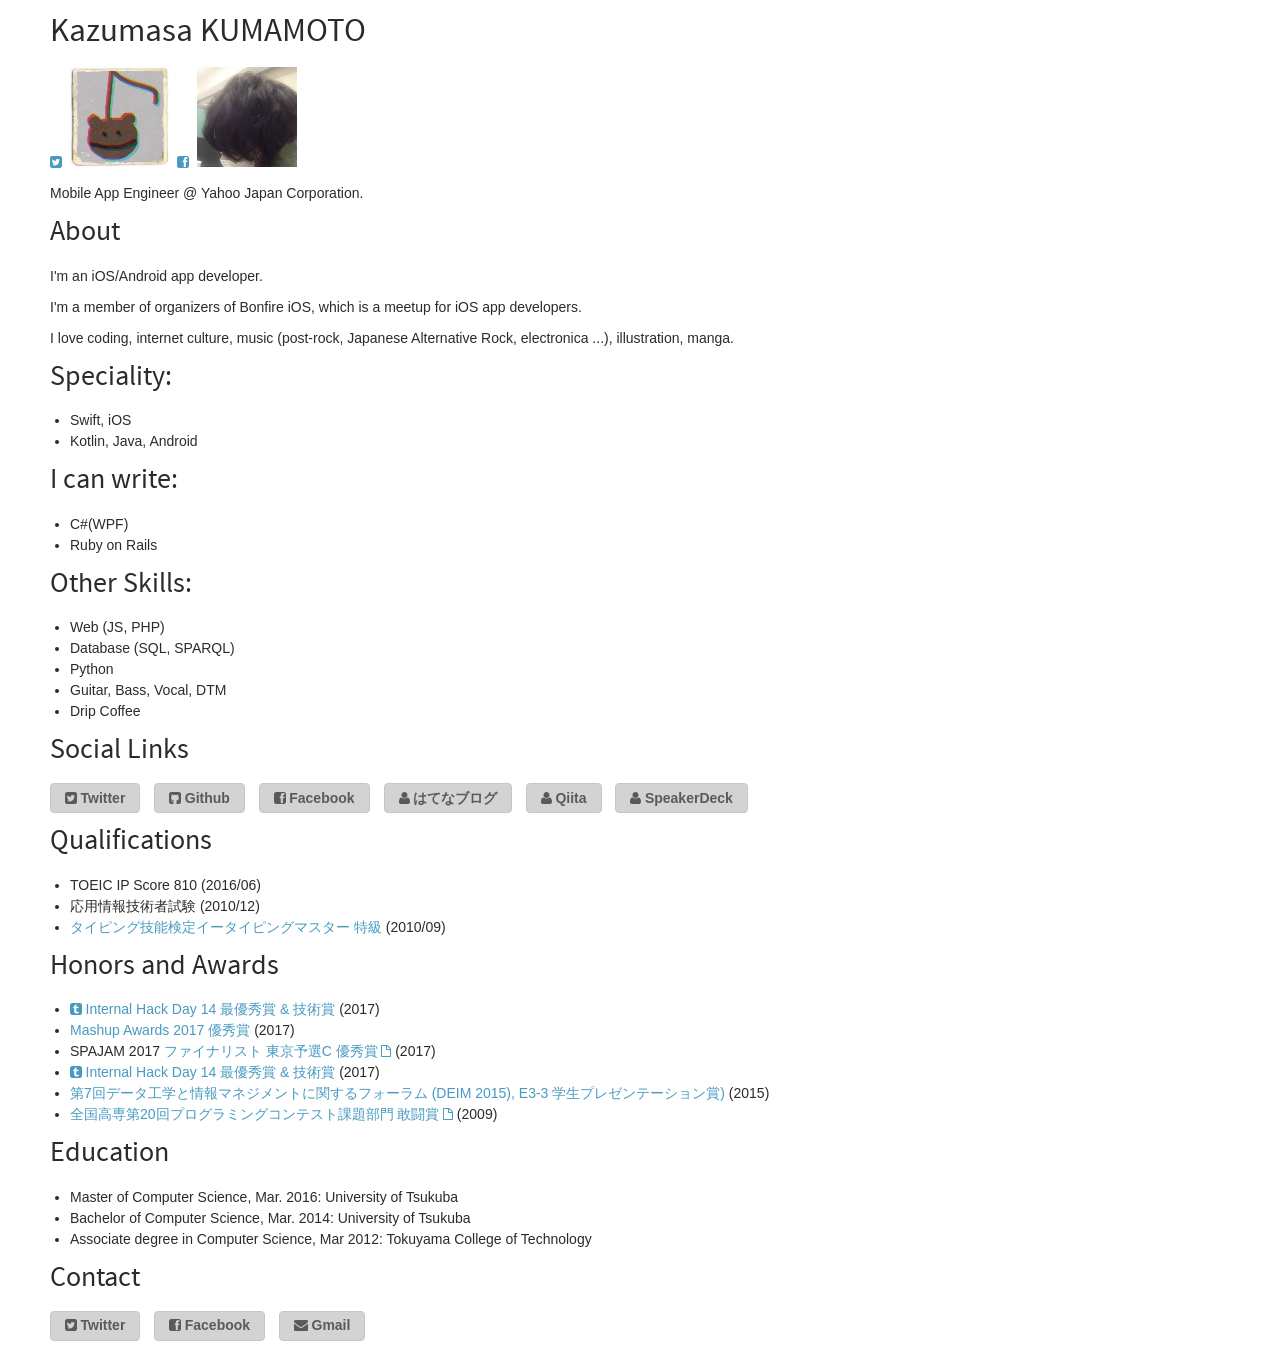
==== index.html @ c49680ec "gtag" ====
<!DOCTYPE html>
<html>

<head>
  <!-- Global site tag (gtag.js) - Google Analytics -->
  <script async src="https://www.googletagmanager.com/gtag/js?id=UA-124883025-1"></script>
  <script>
    window.dataLayer = window.dataLayer || [];
    function gtag(){dataLayer.push(arguments);}
    gtag('js', new Date());

    gtag('config', 'UA-124883025-1');
  </script>
  <meta http-equiv="X-UA-Compatible" content="IE=edge">
  <meta charset="utf-8">
  <meta name="viewport" content="width=device-width, initial-scale=1, minimum-scale=1, maximum-scale=1">
  <title>Kazumasa KUMAMOTO - 熊本 和正</title>
  <!-- Modernizr -->
  <script src="./js/libs/modernizr-2.6.2.min.js"></script>
  <!-- framework css -->
  <!--[if gt IE 9]><!-->
  <link type="text/css" rel="stylesheet" href="./css/groundwork.css">
  <!--<![endif]-->
  <!--[if lte IE 9]>
    <link type="text/css" rel="stylesheet" href="./css/groundwork-core.css">
    <link type="text/css" rel="stylesheet" href="./css/groundwork-type.css">
    <link type="text/css" rel="stylesheet" href="./css/groundwork-ui.css">
    <link type="text/css" rel="stylesheet" href="./css/groundwork-anim.css">
    <link type="text/css" rel="stylesheet" href="./css/groundwork-ie.css">
    <![endif]-->
  <base target="_blank">
</head>

<body>
  <div class="container bounceInLeft animated">
    <div class="row">
      <div class="one whole padded">
        <div>
          <h1 class="responsiveText-wrapper">Kazumasa KUMAMOTO</h1>
          <p>
            <a href="https://twitter.com/kumamo_tone">
              <img src="./kumamotone.jpg" width=100>
            </a>
            <a href="https://www.facebook.com/kazumasa.kumamoto">
              <img src="./kumamoto.jpg" width=100>
            </a>
          </p>
          <p>Mobile App Engineer @ Yahoo Japan Corporation.</p>
        </div>
        <div class="row">
          <h2>About</h2>
          <div class="bounceInUp animated">
            <p>I'm an iOS/Android app developer.</p>
            <p>I'm a member of organizers of Bonfire iOS, which is a meetup for iOS app developers.</p>
            <p>I love coding, internet culture, music (post-rock, Japanese Alternative Rock, electronica ...), illustration, manga.</p>
          </div>
        </div>

        <div>
          <h2>Speciality:</h2>
          <ul class="bounceInUp animated">
            <li>Swift, iOS</li>
            <li>Kotlin, Java, Android</li>
          </ul>
        </div>
        <div>
          <h2>I can write:</h2>
          <ul class="bounceInUp animated">
            <li>C#(WPF)</li>
            <li>Ruby on Rails</li>
          </ul>
        </div>
        <div>
          <h2>Other Skills:</h2>
          <ul class="bounceInUp animated">
            <li>Web (JS, PHP)</li>
            <li>Database (SQL, SPARQL)</li>
            <li>Python</li>
            <li>Guitar, Bass, Vocal, DTM</li>
            <li>Drip Coffee</li>
          </ul>
        </div>
        <div>
          <h2>Social Links</h2>
          <a role="button" href="https://twitter.com/kumamo_tone" class="gap-bottom gap-right">Twitter</a>
          <a role="button" href="https://github.com/kumamotone" class="gap-bottom gap-right">Github</a>
          <a role="button" href="https://www.facebook.com/kazumasa.kumamoto" class="gap-bottom gap-right">Facebook</a>
          <a role="button" rel="author" href="http://kumamotone.hatenadiary.jp/" class="gap-bottom gap-right">はてなブログ</a>
          <a role="button" rel="author" href="http://qiita.com/kumamotone" class="gap-bottom gap-right">Qiita</a>
          <a role="button" rel="author" href="http://speakerdeck.com/kumamotone" class="gap-bottom gap-right">SpeakerDeck</a>
        </div>
        <div>
          <h2>Qualifications</h2>
          <ul class="bounceInUp animated">
            <li>TOEIC IP Score 810 (2016/06)</li>
            <li>応用情報技術者試験 (2010/12)</li>
            <li>
              <a href="http://web.e-typing.ne.jp/detail/">タイピング技能検定イータイピングマスター 特級</a> (2010/09)</li>
          </ul>
        </div>
        <div>
          <h2>Honors and Awards</h2>
          <ul class="bounceInUp animated">
            <li><a href="https://linotice.tumblr.com/post/166808852084/20171026">Internal Hack Day 14 最優秀賞 & 技術賞</a> (2017)</li>
            <li><a href="http://mashupaward.jp/winninglist-2017/">Mashup Awards 2017 優秀賞</a> (2017)</li>
            <li>SPAJAM 2017
              <a href="http://spajam.jp/2017/final/result/">ファイナリスト</a>
              <a href="https://www.mcf.or.jp/wordpress/wp-content/uploads/2014/11/mcf_release_20170612spajam.pdf">東京予選C 優秀賞</a> (2017)</li>
            <li><a href="https://linotice.tumblr.com/post/166808852084/20171026">Internal Hack Day 14 最優秀賞 & 技術賞</a> (2017)</li>
            <li>
              <a href="http://db-event.jpn.org/deim2015/prize.html">第7回データ工学と情報マネジメントに関するフォーラム (DEIM 2015), E3-3 学生プレゼンテーション賞)</a>
              (2015)</li>
            <li>
              <a href="http://www.procon.gr.jp/wp-content/uploads//2016/10/20_honsenkekka.pdf">全国高専第20回プログラミングコンテスト課題部門 敢闘賞</a> (2009)</li>
          </ul>
        </div>
        <div>
          <h2>Education</h2>
          <ul class="bounceInUp animated">
            <li>Master of Computer Science, Mar. 2016: University of Tsukuba</li>
            <li>Bachelor of Computer Science, Mar. 2014: University of Tsukuba</li>
            <li>Associate degree in Computer Science, Mar 2012: Tokuyama College of Technology</li>
          </ul>
        </div>
        <div>
          <h2>Contact</h2>
          <a role="button" href="https://twitter.com/kumamo_tone" class="gap-bottom gap-right">Twitter</a>
          <a role="button" href="https://www.facebook.com/kazumasa.kumamoto" class="gap-bottom gap-right">Facebook</a>
          <a role="button" href="mailto:desper1jp@!!!PLEASE_GUESS_THIS_PART_BECAUSE_OF_SECURITY_REASONS!!!" class="gap-bottom gap-right">Gmail</a>
        </div>
      </div>
    </div>
  </div>
  <script type="text/javascript" src="./js/libs/jquery-1.10.2.min.js"></script>
  <script type="text/javascript" src="./js/groundwork.all.js"></script>
</body>

</html>
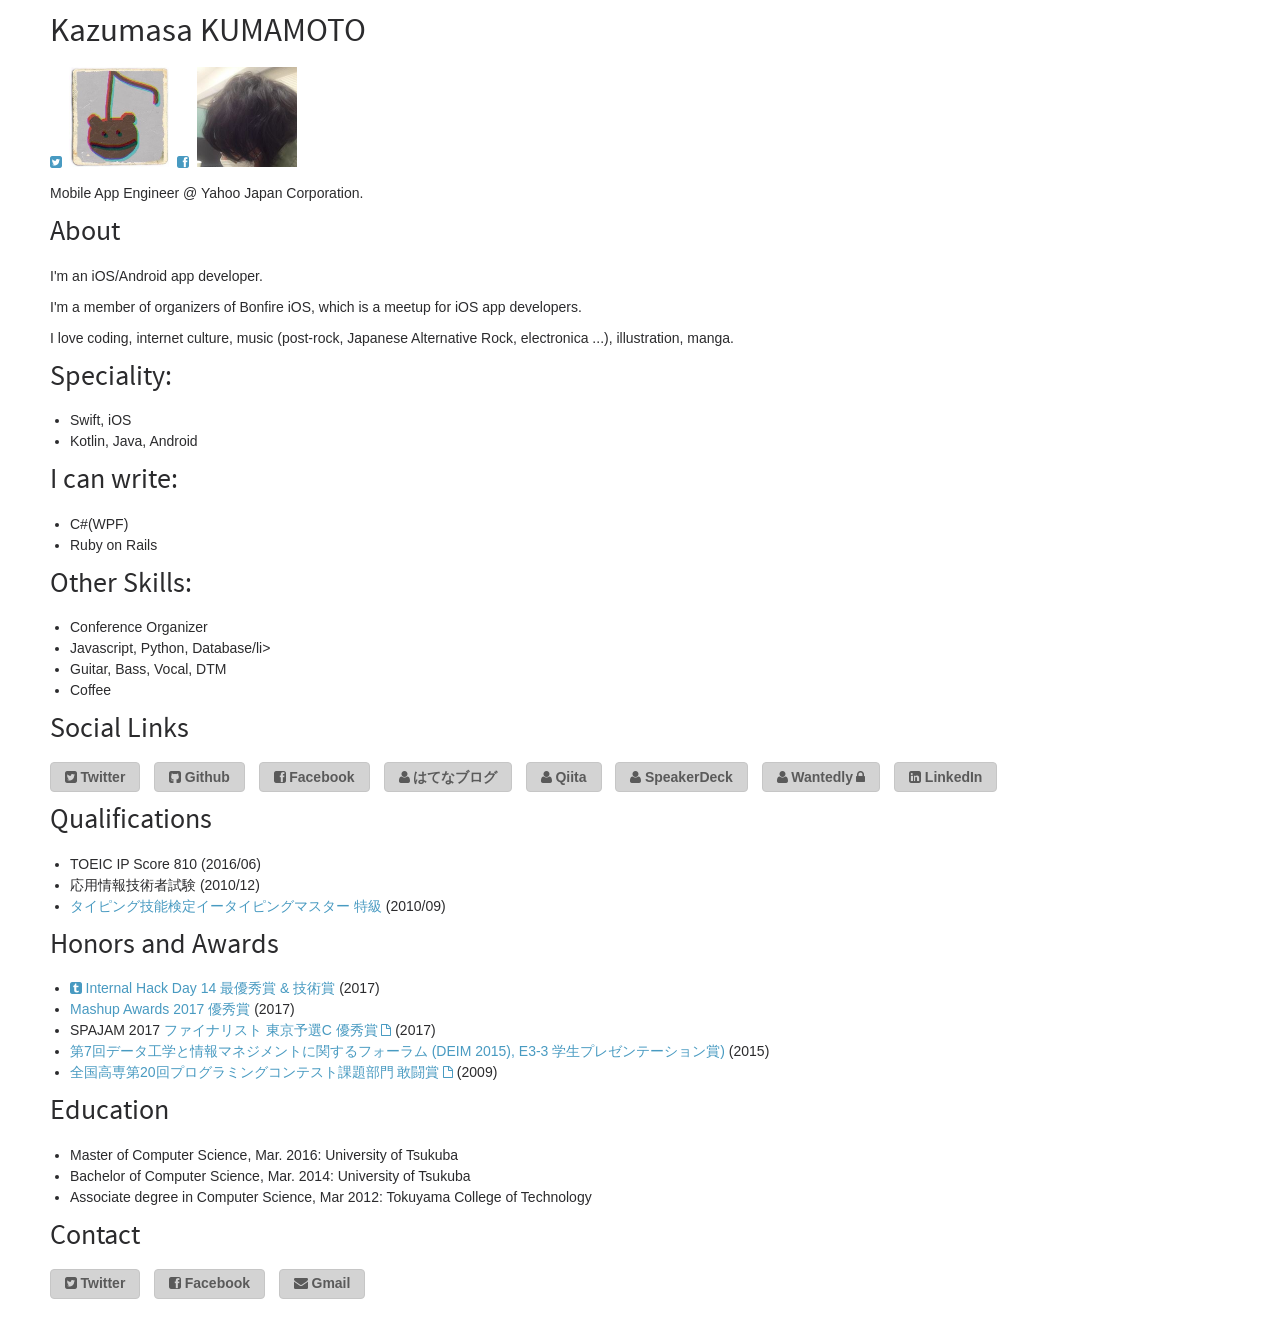
==== commit 16d4996f: "Update index.html" ====
--- a/index.html
+++ b/index.html
@@ -73,11 +73,10 @@
         <div>
           <h2>Other Skills:</h2>
           <ul class="bounceInUp animated">
-            <li>Web (JS, PHP)</li>
-            <li>Database (SQL, SPARQL)</li>
-            <li>Python</li>
+            <li>Conference Organizer</li>
+            <li>Javascript, Python, Database/li>
             <li>Guitar, Bass, Vocal, DTM</li>
-            <li>Drip Coffee</li>
+            <li>Coffee</li>
           </ul>
         </div>
         <div>
@@ -88,6 +87,8 @@
           <a role="button" rel="author" href="http://kumamotone.hatenadiary.jp/" class="gap-bottom gap-right">はてなブログ</a>
           <a role="button" rel="author" href="http://qiita.com/kumamotone" class="gap-bottom gap-right">Qiita</a>
           <a role="button" rel="author" href="http://speakerdeck.com/kumamotone" class="gap-bottom gap-right">SpeakerDeck</a>
+          <a role="button" rel="author" href="https://www.wantedly.com/users/27166335" class="gap-bottom gap-right">Wantedly</a>
+          <a role="button" rel="author" href="https://www.linkedin.com/in/kazumasa-kumamoto/" class="gap-bottom gap-right">LinkedIn</a>
         </div>
         <div>
           <h2>Qualifications</h2>
@@ -106,7 +107,6 @@
             <li>SPAJAM 2017
               <a href="http://spajam.jp/2017/final/result/">ファイナリスト</a>
               <a href="https://www.mcf.or.jp/wordpress/wp-content/uploads/2014/11/mcf_release_20170612spajam.pdf">東京予選C 優秀賞</a> (2017)</li>
-            <li><a href="https://linotice.tumblr.com/post/166808852084/20171026">Internal Hack Day 14 最優秀賞 & 技術賞</a> (2017)</li>
             <li>
               <a href="http://db-event.jpn.org/deim2015/prize.html">第7回データ工学と情報マネジメントに関するフォーラム (DEIM 2015), E3-3 学生プレゼンテーション賞)</a>
               (2015)</li>
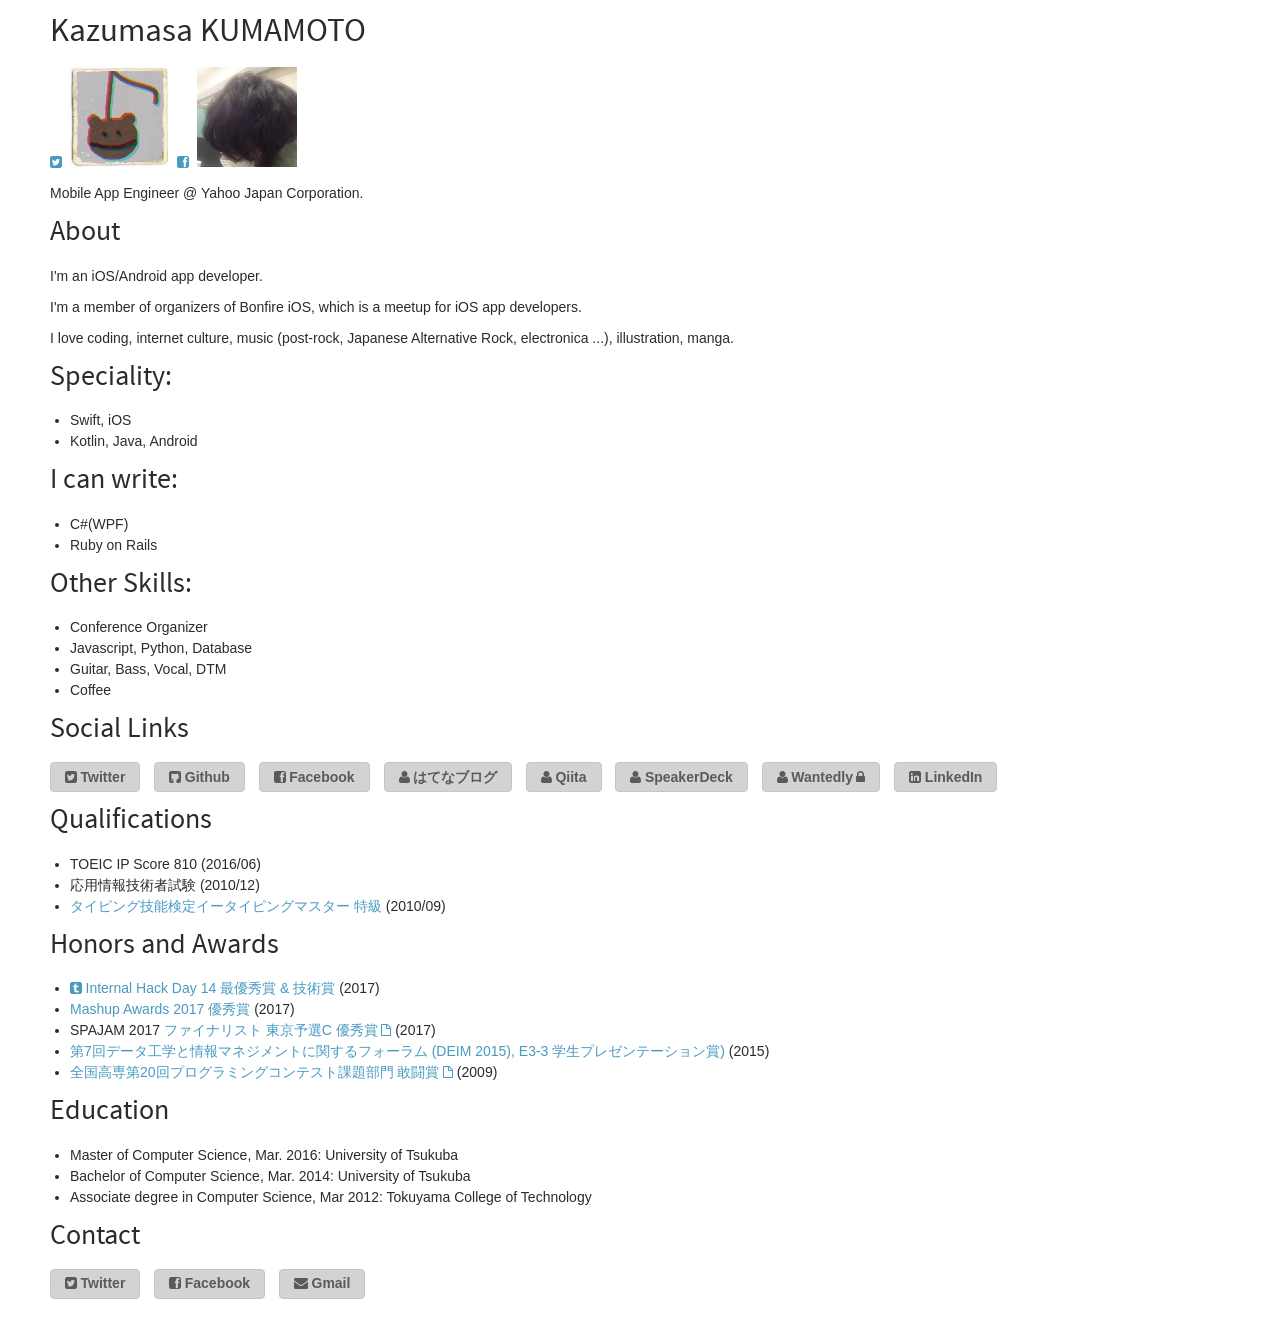
==== commit c3c0c8bb: "Update index.html" ====
--- a/index.html
+++ b/index.html
@@ -74,7 +74,7 @@
           <h2>Other Skills:</h2>
           <ul class="bounceInUp animated">
             <li>Conference Organizer</li>
-            <li>Javascript, Python, Database/li>
+            <li>Javascript, Python, Database</li>
             <li>Guitar, Bass, Vocal, DTM</li>
             <li>Coffee</li>
           </ul>
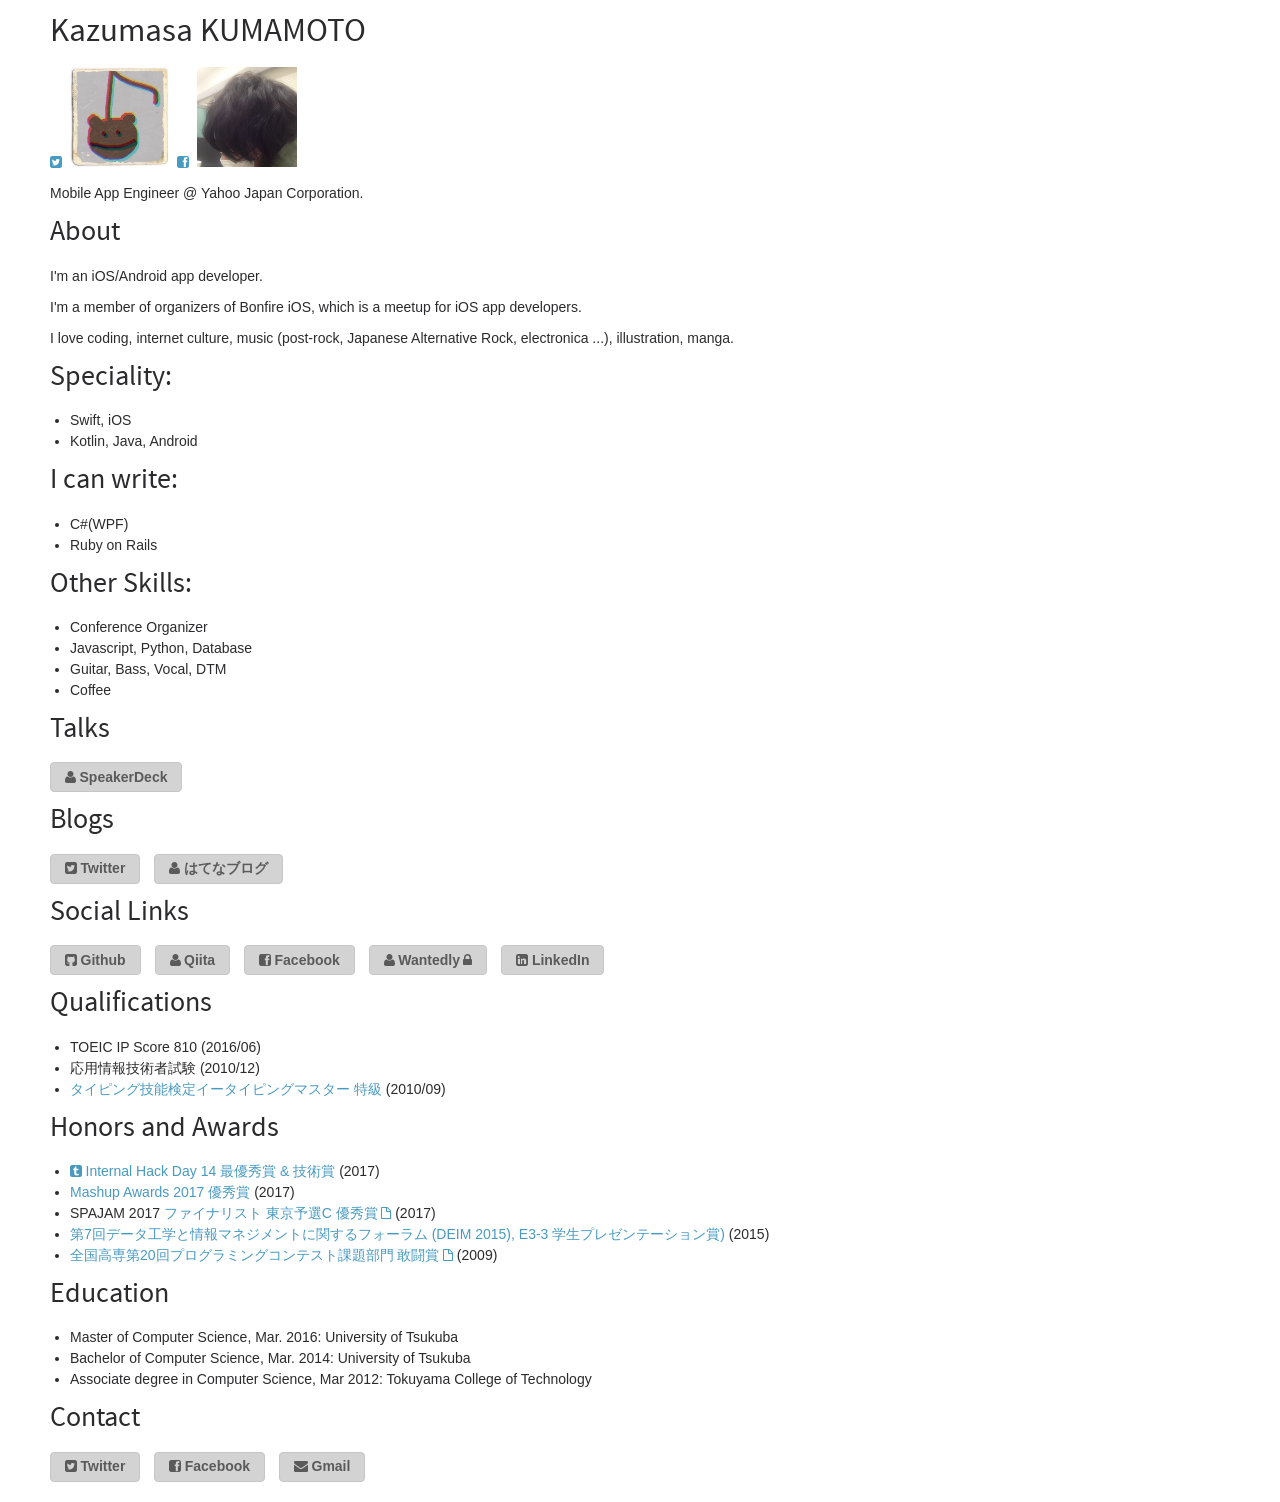
==== commit 02805a17: "Update index.html" ====
--- a/index.html
+++ b/index.html
@@ -80,13 +80,19 @@
           </ul>
         </div>
         <div>
+          <h2>Talks</h2>
+          <a role="button" rel="author" href="http://speakerdeck.com/kumamotone" class="gap-bottom gap-right">SpeakerDeck</a>
+        </div>
+        <div>
+          <h2>Blogs</h2>
+          <a role="button" href="https://twitter.com/kumamo_tone" class="gap-bottom gap-right">Twitter</a>
+          <a role="button" rel="author" href="http://kumamotone.hatenadiary.jp/" class="gap-bottom gap-right">はてなブログ</a>
+        </div>
+        <div>
           <h2>Social Links</h2>
-          <a role="button" href="https://twitter.com/kumamo_tone" class="gap-bottom gap-right">Twitter</a>
           <a role="button" href="https://github.com/kumamotone" class="gap-bottom gap-right">Github</a>
+          <a role="button" rel="author" href="http://qiita.com/kumamotone" class="gap-bottom gap-right">Qiita</a>
           <a role="button" href="https://www.facebook.com/kazumasa.kumamoto" class="gap-bottom gap-right">Facebook</a>
-          <a role="button" rel="author" href="http://kumamotone.hatenadiary.jp/" class="gap-bottom gap-right">はてなブログ</a>
-          <a role="button" rel="author" href="http://qiita.com/kumamotone" class="gap-bottom gap-right">Qiita</a>
-          <a role="button" rel="author" href="http://speakerdeck.com/kumamotone" class="gap-bottom gap-right">SpeakerDeck</a>
           <a role="button" rel="author" href="https://www.wantedly.com/users/27166335" class="gap-bottom gap-right">Wantedly</a>
           <a role="button" rel="author" href="https://www.linkedin.com/in/kazumasa-kumamoto/" class="gap-bottom gap-right">LinkedIn</a>
         </div>
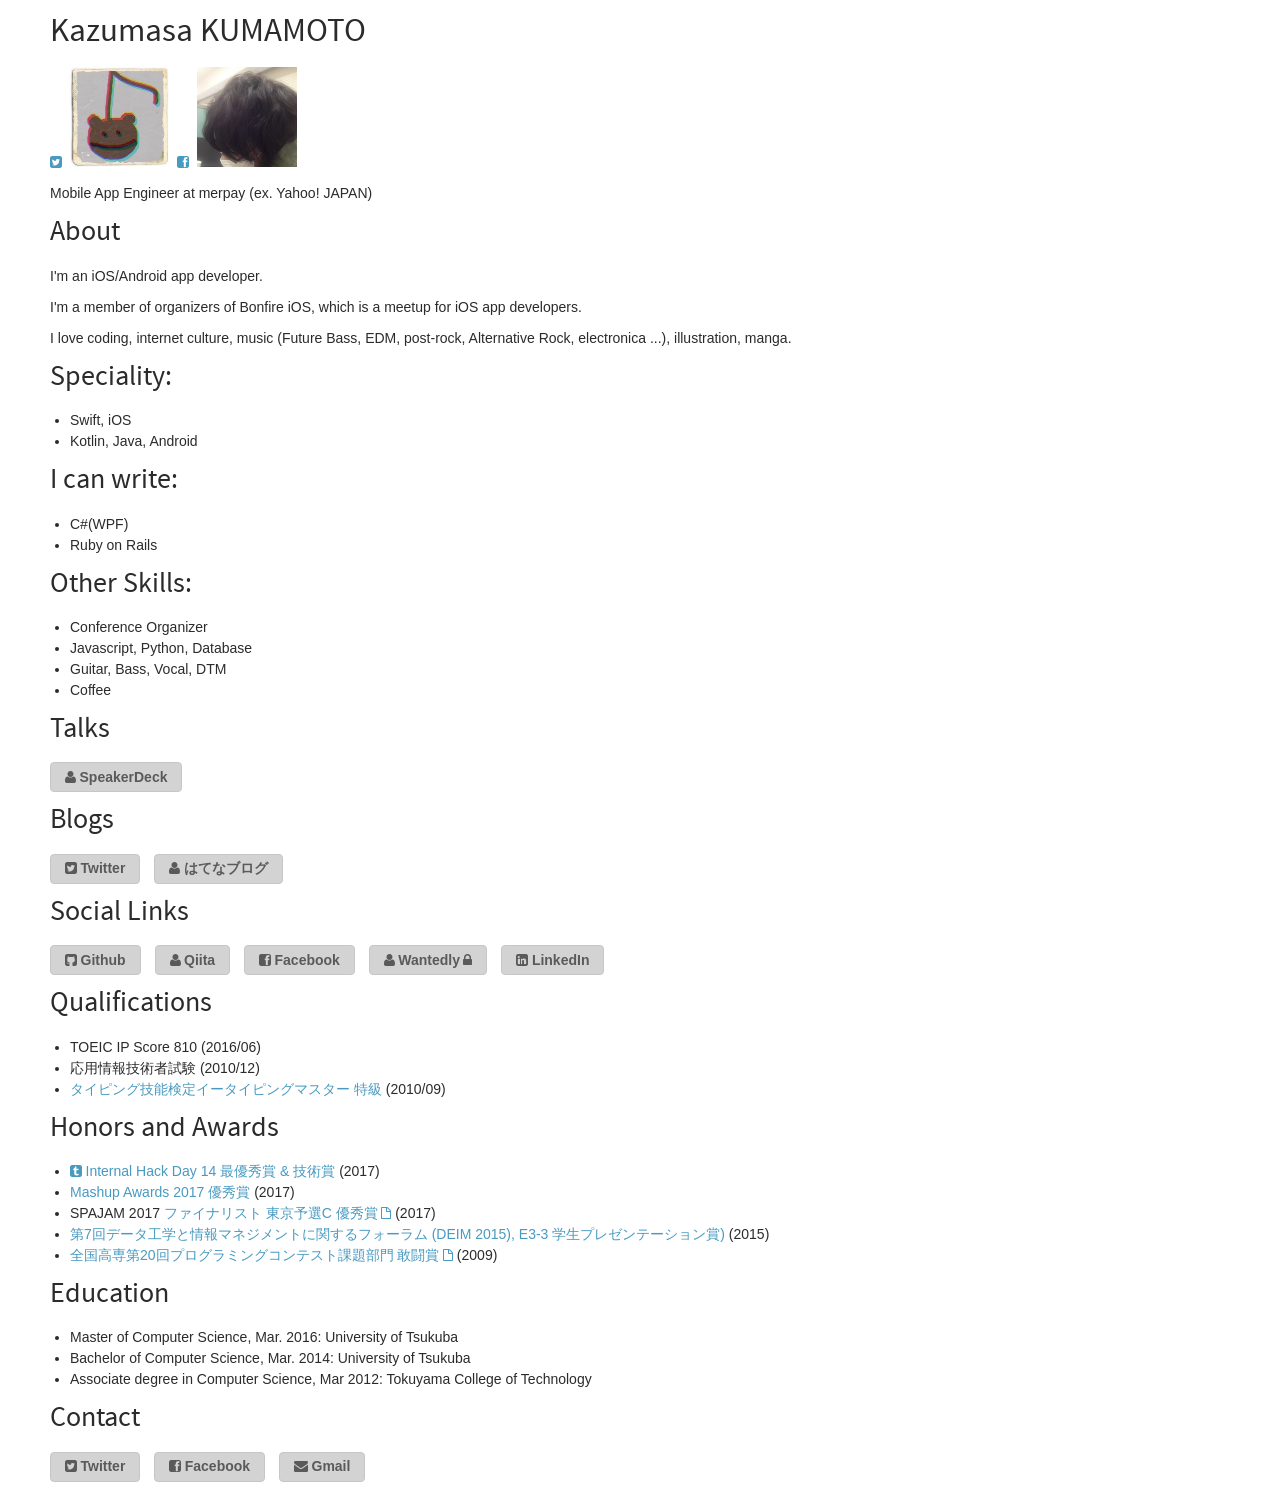
==== commit fdf6a530: "edit" ====
--- a/index.html
+++ b/index.html
@@ -45,14 +45,14 @@
               <img src="./kumamoto.jpg" width=100>
             </a>
           </p>
-          <p>Mobile App Engineer @ Yahoo Japan Corporation.</p>
+          <p>Mobile App Engineer at  merpay (ex. Yahoo! JAPAN)</p>
         </div>
         <div class="row">
           <h2>About</h2>
           <div class="bounceInUp animated">
             <p>I'm an iOS/Android app developer.</p>
             <p>I'm a member of organizers of Bonfire iOS, which is a meetup for iOS app developers.</p>
-            <p>I love coding, internet culture, music (post-rock, Japanese Alternative Rock, electronica ...), illustration, manga.</p>
+            <p>I love coding, internet culture, music (Future Bass, EDM, post-rock, Alternative Rock, electronica ...), illustration, manga.</p>
           </div>
         </div>
 
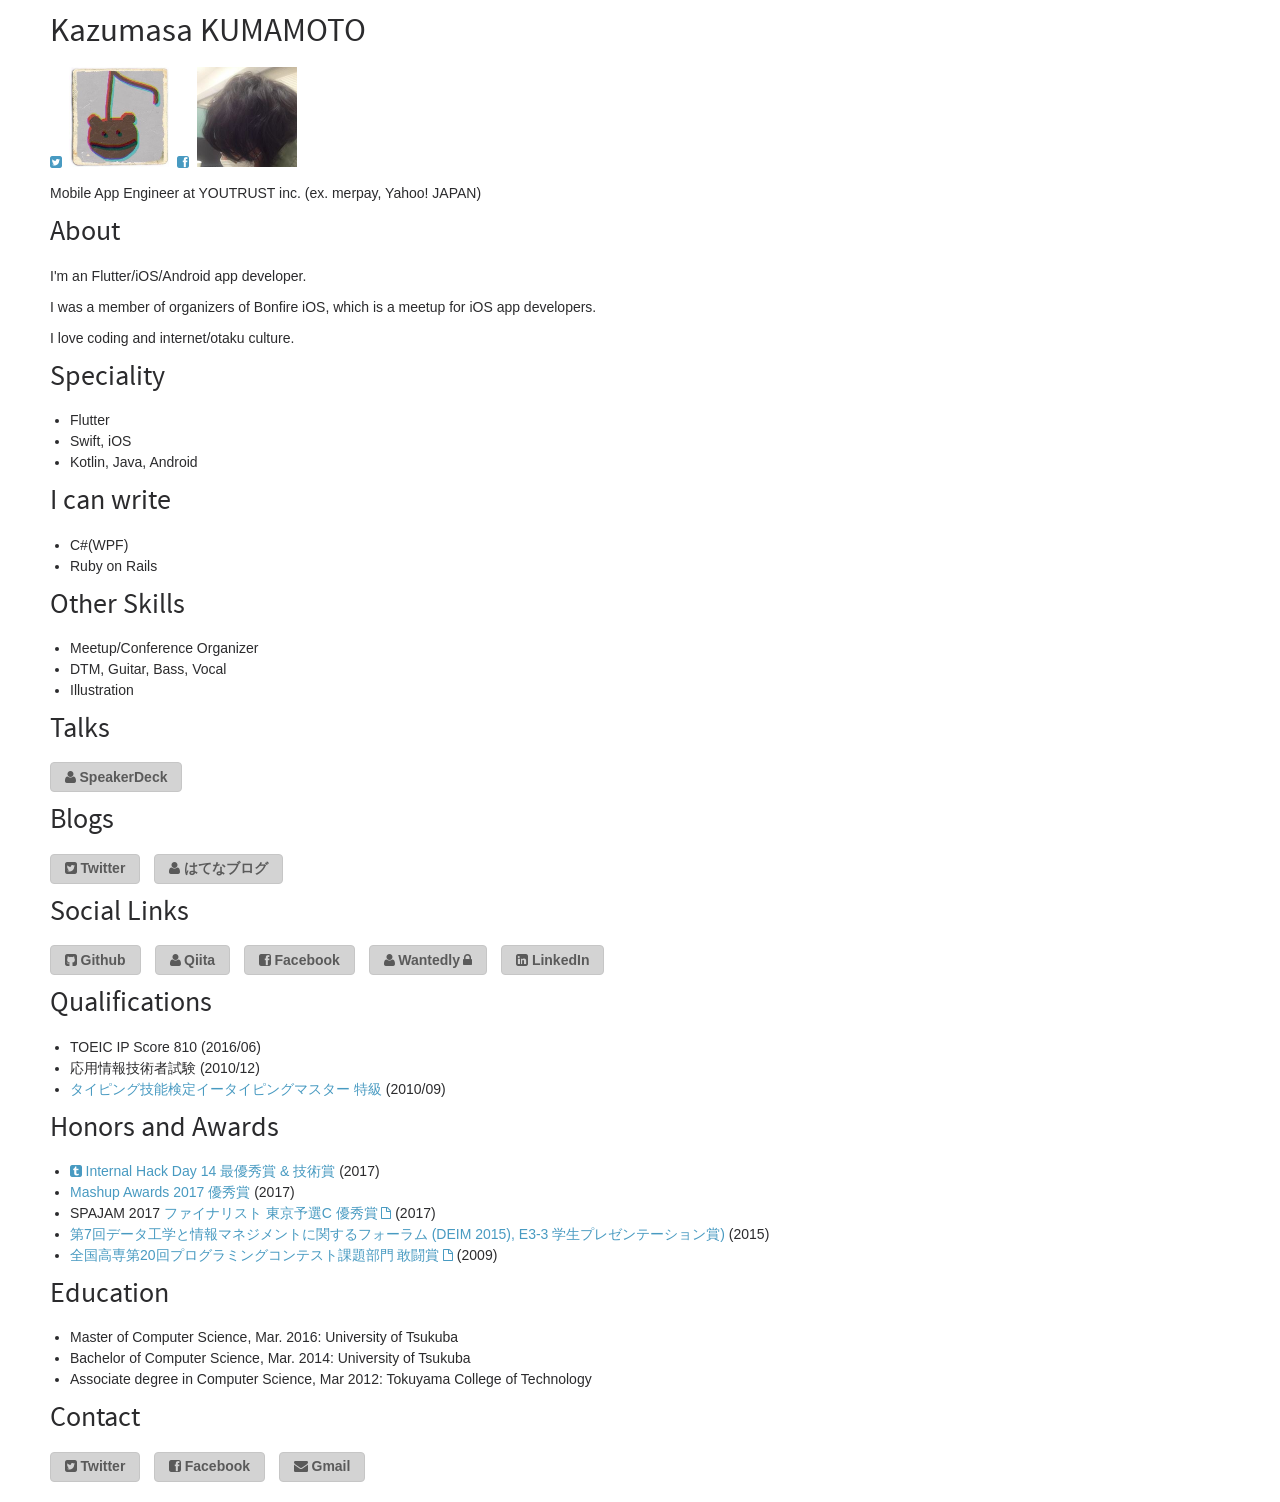
==== commit 1c600d0a: "Update index.html" ====
--- a/index.html
+++ b/index.html
@@ -45,38 +45,38 @@
               <img src="./kumamoto.jpg" width=100>
             </a>
           </p>
-          <p>Mobile App Engineer at  merpay (ex. Yahoo! JAPAN)</p>
+          <p>Mobile App Engineer at YOUTRUST inc. (ex. merpay, Yahoo! JAPAN)</p>
         </div>
         <div class="row">
           <h2>About</h2>
           <div class="bounceInUp animated">
-            <p>I'm an iOS/Android app developer.</p>
-            <p>I'm a member of organizers of Bonfire iOS, which is a meetup for iOS app developers.</p>
-            <p>I love coding, internet culture, music (Future Bass, EDM, post-rock, Alternative Rock, electronica ...), illustration, manga.</p>
+            <p>I'm an Flutter/iOS/Android app developer.</p>
+            <p>I was a member of organizers of Bonfire iOS, which is a meetup for iOS app developers.</p>
+            <p>I love coding and internet/otaku culture.</p>
           </div>
         </div>
 
         <div>
-          <h2>Speciality:</h2>
+          <h2>Speciality</h2>
           <ul class="bounceInUp animated">
+            <li>Flutter</li>
             <li>Swift, iOS</li>
             <li>Kotlin, Java, Android</li>
           </ul>
         </div>
         <div>
-          <h2>I can write:</h2>
+          <h2>I can write</h2>
           <ul class="bounceInUp animated">
             <li>C#(WPF)</li>
             <li>Ruby on Rails</li>
           </ul>
         </div>
         <div>
-          <h2>Other Skills:</h2>
+          <h2>Other Skills</h2>
           <ul class="bounceInUp animated">
-            <li>Conference Organizer</li>
-            <li>Javascript, Python, Database</li>
-            <li>Guitar, Bass, Vocal, DTM</li>
-            <li>Coffee</li>
+            <li>Meetup/Conference Organizer</li>
+            <li>DTM, Guitar, Bass, Vocal</li>
+            <li>Illustration</li>
           </ul>
         </div>
         <div>
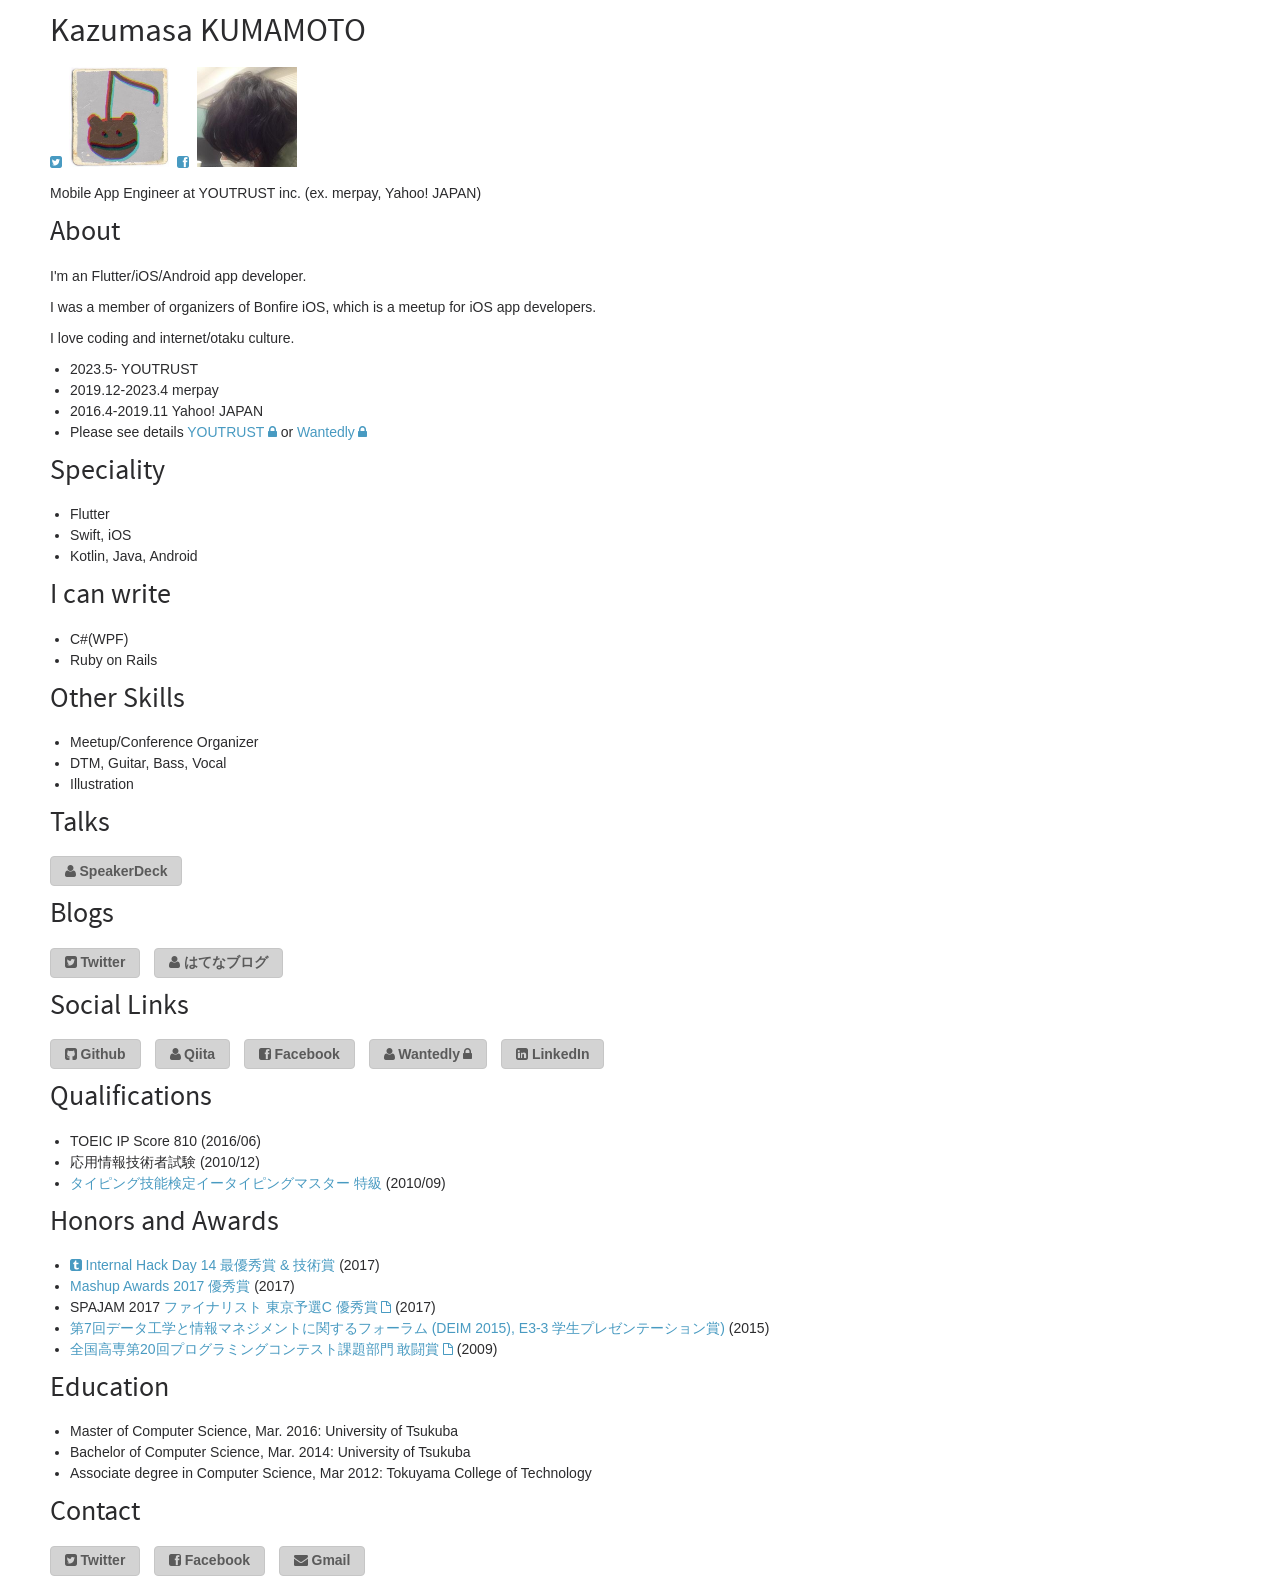
==== commit 3d8bb65b: "Update index.html" ====
--- a/index.html
+++ b/index.html
@@ -55,7 +55,14 @@
             <p>I love coding and internet/otaku culture.</p>
           </div>
         </div>
-
+        <div>
+          <ul class="bounceInUp animated">
+            <li>2023.5- YOUTRUST</li>
+            <li>2019.12-2023.4 merpay</li>
+            <li>2016.4-2019.11 Yahoo! JAPAN</li>
+            <li>Please see details <a href="https://youtrust.jp/users/kumamo_tone">YOUTRUST</a> or <a href="https://www.wantedly.com/id/kazumasa_kumamoto">Wantedly</a></li>
+          </ul>
+        </div>
         <div>
           <h2>Speciality</h2>
           <ul class="bounceInUp animated">
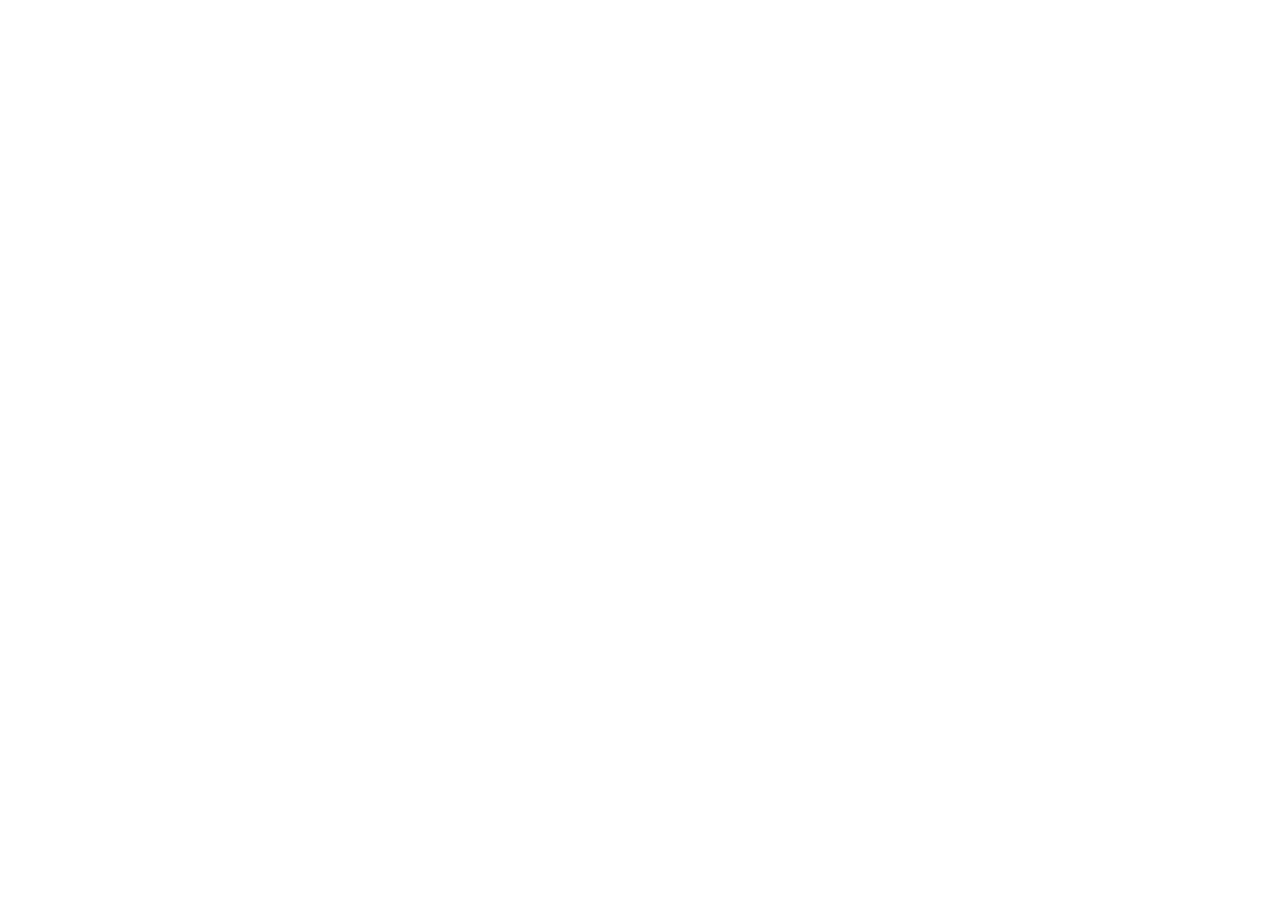
==== commit 0e8bf200: "redirect" ====
--- a/index.html
+++ b/index.html
@@ -1,151 +1,11 @@
 <!DOCTYPE html>
-<html>
-
+<html lang="ja">
 <head>
-  <!-- Global site tag (gtag.js) - Google Analytics -->
-  <script async src="https://www.googletagmanager.com/gtag/js?id=UA-124883025-1"></script>
-  <script>
-    window.dataLayer = window.dataLayer || [];
-    function gtag(){dataLayer.push(arguments);}
-    gtag('js', new Date());
-
-    gtag('config', 'UA-124883025-1');
-  </script>
-  <meta http-equiv="X-UA-Compatible" content="IE=edge">
-  <meta charset="utf-8">
-  <meta name="viewport" content="width=device-width, initial-scale=1, minimum-scale=1, maximum-scale=1">
-  <title>Kazumasa KUMAMOTO - 熊本 和正</title>
-  <!-- Modernizr -->
-  <script src="./js/libs/modernizr-2.6.2.min.js"></script>
-  <!-- framework css -->
-  <!--[if gt IE 9]><!-->
-  <link type="text/css" rel="stylesheet" href="./css/groundwork.css">
-  <!--<![endif]-->
-  <!--[if lte IE 9]>
-    <link type="text/css" rel="stylesheet" href="./css/groundwork-core.css">
-    <link type="text/css" rel="stylesheet" href="./css/groundwork-type.css">
-    <link type="text/css" rel="stylesheet" href="./css/groundwork-ui.css">
-    <link type="text/css" rel="stylesheet" href="./css/groundwork-anim.css">
-    <link type="text/css" rel="stylesheet" href="./css/groundwork-ie.css">
-    <![endif]-->
-  <base target="_blank">
+    <meta charset="UTF-8">
+    <meta http-equiv="refresh" content="0; URL='https://www.notion.so/kumamotone/kumamo_tone-a9201429866340f6a7a2ffab52c13934'">
+    <title>リダイレクト中</title>
 </head>
-
 <body>
-  <div class="container bounceInLeft animated">
-    <div class="row">
-      <div class="one whole padded">
-        <div>
-          <h1 class="responsiveText-wrapper">Kazumasa KUMAMOTO</h1>
-          <p>
-            <a href="https://twitter.com/kumamo_tone">
-              <img src="./kumamotone.jpg" width=100>
-            </a>
-            <a href="https://www.facebook.com/kazumasa.kumamoto">
-              <img src="./kumamoto.jpg" width=100>
-            </a>
-          </p>
-          <p>Mobile App Engineer at YOUTRUST inc. (ex. merpay, Yahoo! JAPAN)</p>
-        </div>
-        <div class="row">
-          <h2>About</h2>
-          <div class="bounceInUp animated">
-            <p>I'm an Flutter/iOS/Android app developer.</p>
-            <p>I was a member of organizers of Bonfire iOS, which is a meetup for iOS app developers.</p>
-            <p>I love coding and internet/otaku culture.</p>
-          </div>
-        </div>
-        <div>
-          <ul class="bounceInUp animated">
-            <li>2023.5- YOUTRUST</li>
-            <li>2019.12-2023.4 merpay</li>
-            <li>2016.4-2019.11 Yahoo! JAPAN</li>
-            <li>Please see details <a href="https://youtrust.jp/users/kumamo_tone">YOUTRUST</a> or <a href="https://www.wantedly.com/id/kazumasa_kumamoto">Wantedly</a></li>
-          </ul>
-        </div>
-        <div>
-          <h2>Speciality</h2>
-          <ul class="bounceInUp animated">
-            <li>Flutter</li>
-            <li>Swift, iOS</li>
-            <li>Kotlin, Java, Android</li>
-          </ul>
-        </div>
-        <div>
-          <h2>I can write</h2>
-          <ul class="bounceInUp animated">
-            <li>C#(WPF)</li>
-            <li>Ruby on Rails</li>
-          </ul>
-        </div>
-        <div>
-          <h2>Other Skills</h2>
-          <ul class="bounceInUp animated">
-            <li>Meetup/Conference Organizer</li>
-            <li>DTM, Guitar, Bass, Vocal</li>
-            <li>Illustration</li>
-          </ul>
-        </div>
-        <div>
-          <h2>Talks</h2>
-          <a role="button" rel="author" href="http://speakerdeck.com/kumamotone" class="gap-bottom gap-right">SpeakerDeck</a>
-        </div>
-        <div>
-          <h2>Blogs</h2>
-          <a role="button" href="https://twitter.com/kumamo_tone" class="gap-bottom gap-right">Twitter</a>
-          <a role="button" rel="author" href="http://kumamotone.hatenadiary.jp/" class="gap-bottom gap-right">はてなブログ</a>
-        </div>
-        <div>
-          <h2>Social Links</h2>
-          <a role="button" href="https://github.com/kumamotone" class="gap-bottom gap-right">Github</a>
-          <a role="button" rel="author" href="http://qiita.com/kumamotone" class="gap-bottom gap-right">Qiita</a>
-          <a role="button" href="https://www.facebook.com/kazumasa.kumamoto" class="gap-bottom gap-right">Facebook</a>
-          <a role="button" rel="author" href="https://www.wantedly.com/users/27166335" class="gap-bottom gap-right">Wantedly</a>
-          <a role="button" rel="author" href="https://www.linkedin.com/in/kazumasa-kumamoto/" class="gap-bottom gap-right">LinkedIn</a>
-        </div>
-        <div>
-          <h2>Qualifications</h2>
-          <ul class="bounceInUp animated">
-            <li>TOEIC IP Score 810 (2016/06)</li>
-            <li>応用情報技術者試験 (2010/12)</li>
-            <li>
-              <a href="http://web.e-typing.ne.jp/detail/">タイピング技能検定イータイピングマスター 特級</a> (2010/09)</li>
-          </ul>
-        </div>
-        <div>
-          <h2>Honors and Awards</h2>
-          <ul class="bounceInUp animated">
-            <li><a href="https://linotice.tumblr.com/post/166808852084/20171026">Internal Hack Day 14 最優秀賞 & 技術賞</a> (2017)</li>
-            <li><a href="http://mashupaward.jp/winninglist-2017/">Mashup Awards 2017 優秀賞</a> (2017)</li>
-            <li>SPAJAM 2017
-              <a href="http://spajam.jp/2017/final/result/">ファイナリスト</a>
-              <a href="https://www.mcf.or.jp/wordpress/wp-content/uploads/2014/11/mcf_release_20170612spajam.pdf">東京予選C 優秀賞</a> (2017)</li>
-            <li>
-              <a href="http://db-event.jpn.org/deim2015/prize.html">第7回データ工学と情報マネジメントに関するフォーラム (DEIM 2015), E3-3 学生プレゼンテーション賞)</a>
-              (2015)</li>
-            <li>
-              <a href="http://www.procon.gr.jp/wp-content/uploads//2016/10/20_honsenkekka.pdf">全国高専第20回プログラミングコンテスト課題部門 敢闘賞</a> (2009)</li>
-          </ul>
-        </div>
-        <div>
-          <h2>Education</h2>
-          <ul class="bounceInUp animated">
-            <li>Master of Computer Science, Mar. 2016: University of Tsukuba</li>
-            <li>Bachelor of Computer Science, Mar. 2014: University of Tsukuba</li>
-            <li>Associate degree in Computer Science, Mar 2012: Tokuyama College of Technology</li>
-          </ul>
-        </div>
-        <div>
-          <h2>Contact</h2>
-          <a role="button" href="https://twitter.com/kumamo_tone" class="gap-bottom gap-right">Twitter</a>
-          <a role="button" href="https://www.facebook.com/kazumasa.kumamoto" class="gap-bottom gap-right">Facebook</a>
-          <a role="button" href="mailto:desper1jp@!!!PLEASE_GUESS_THIS_PART_BECAUSE_OF_SECURITY_REASONS!!!" class="gap-bottom gap-right">Gmail</a>
-        </div>
-      </div>
-    </div>
-  </div>
-  <script type="text/javascript" src="./js/libs/jquery-1.10.2.min.js"></script>
-  <script type="text/javascript" src="./js/groundwork.all.js"></script>
+    <p>リダイレクト中です。自動的にページが切り替わらない場合は、<a href="https://www.notion.so/kumamotone/kumamo_tone-a9201429866340f6a7a2ffab52c13934">こちら</a>をクリックしてください。</p>
 </body>
-
 </html>
